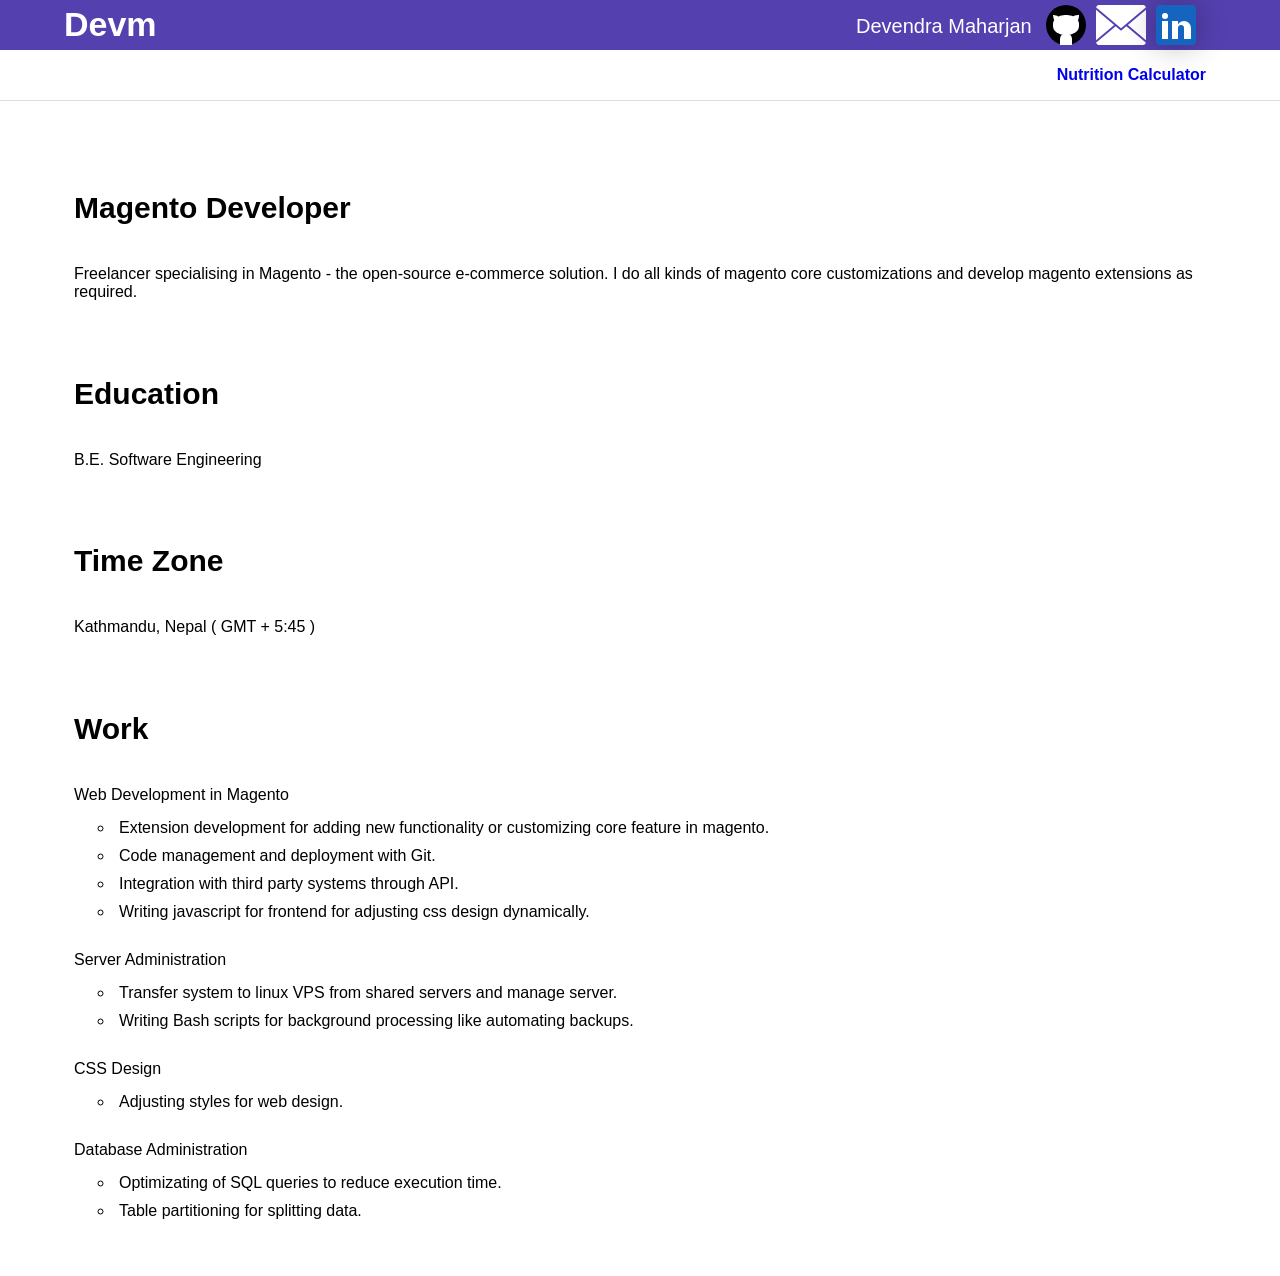
==== index.html @ 6dd2a743 "Update index.html" ====
<!DOCTYPE html>
<html lang="en">
	<head>
	<title>Magento Developer</title>	
	<meta name="description" content="PHP Developer, Javascript Developer, Linux, Magento, Magento Freelancer, E-commerce,Kathmandu, Nepal" />	
	<meta name="robots" content="INDEX,FOLLOW" />
<style>
	body{margin:0px;font-family:Arial, Helvetica, sans-serif}	
	a{text-decoration:none}
	.links,.content{position:relative;width:90%;margin: auto;}
	.links .items{float:right;margin:0}
	.top_container{position:relative;height:50px;border-bottom:1px solid #ddd}
	.top_menu{position:absolute;width:90%;margin:auto;left:0;top:0;right:0;bottom:0;font-weight:bold;cursor:pointer}
	.top_menu .items{position:absolute;right:0}
	.content {padding-top:40px}
	.content h4{font-size:30px}
	.flex {background-color: rgb(85 64 175);display:-webkit-box;min-height: 50px;height: auto;}
	.items{display:-webkit-box;list-style-type:none;padding-left:0px}
	.logo{position:absolute;margin:0px;top:0px;bottom:0px;padding:0px;list-style-type:none;}
	.logo li{height: 100%;}
	.name{position:abolute;margin:auto;top:0;bottom:0;height:20px;font-size:20px}
	.comp {position: absolute;color:#ffffff;font-size:17px;top: 0;bottom: 0;margin: auto;height: 40px;}
	.comp span{font-size:34px;font-weight:bold}
	.name_container{position: relative;height: 100%;width: 180px;}
	.name{position:absolute;margin:auto;top:0;bottom:0;height:20px}
	.menu{padding-right:20px;color:#ffffff}
	.bottom{background:rgb(85 64 175);width:100%;height:40px;margin-top:80px}
	.item{margin:0px;padding-right:10px}
	.testimonials {position:relative;display:block}	
	.testimonials > ul{border-style: groove;border-width: 1px;border-radius: 5px;}
	.testimonials ul li.testimonial{padding: 20px;display:none}
	.testimonials .items li.item{display:none}
	.projects{padding-top:10px;display:block}
	.emailcontent{position:relative;width: 250px;padding-top:35px}
	.email{position:absolute;top:0;bottom:0;margin:auto;height:20px}
	ul.port{padding-left:0px;list-style-type:none}
	ul.port ul{padding-top:10px}
	ul.port > li{padding-bottom:25px}
	ul.port ul li{padding:5px}
	
	
{box-sizing:border-box}
	
/* Next & previous buttons */
.prev, .next {
	cursor: pointer;
	position: absolute;
	top: 50%;
	width: auto;
	margin-top: -22px;
	padding: 16px;
	color: white;
	font-weight: bold;
	font-size: 18px;
	transition: 0.6s ease;
	border-radius: 0 3px 3px 0;
	user-select: none;
	display:none;
}

/* Position the "next button" to the right */
.next {
	right: 0;
	border-radius: 3px 0 0 3px;
}

/* On hover, add a black background color with a little bit see-through */
.prev:hover, .next:hover {
	background-color: rgb(85 64 175); 
}


/* Fading animation */
.fade {
	animation-name: fade;
	animation-duration: 1.5s;
}

@keyframes fade {
	from {opacity: .4}
	to {opacity: 1}
}
	
.container {
	height: var(--container-height,40px);
	width: var(--container-width,40px);
}
.linkedin-icon-bg {
    background: #1565c0;
    height: var(--height,40px);
    width: var(--width,40px);
    border-radius: var(--borderRadius,4px);
    box-shadow: 0 0 30px rgba(0,0,0,0.3);
    position: relative;
    overflow: hidden;
}
.i {
	position: absolute;
	height: var(--height,18px);
	width: var(--width,6px);
	background: #fff;
	bottom: var(--bottom,6px);
	left: var(--left,6px);
}
.i:after {
	content: "";
	position: absolute;
	background: #fff;
	height: var(--pseudo-after-height,7px);
	width:var(--pseudo-after-width,7px);
	border-radius: 50%;
	bottom: var(--pseudo-after-bottom,21px);
	left: var(--pseudo-after-left,-1px);
}    
.n {
	position: absolute;
	height: var(--height,18px);
	width: var(--width,6px);
	background: #fff;
	bottom: var(--bottom,6px);
	left: var(--left,16px);
}
.n:before {
	content: "";
	position: absolute;
	background: #fff;
	border-radius: 5000px 5000px 0 0;
	height: var(--pseudo-before-height,18px);
	width: var(--pseudo-before-width,14px);
	bottom: 0;
	left: var(--pseudo-beforeleft,5px);
}      
.n:after {
	content: "";
	position: absolute;
	background: #1565c0;
	border-radius: 5000px 5000px 0 0;
	height: var(--pseudo-after-height,14px);
	width: var(--pseudo-after-width,6px);
	bottom: 0;
	left: var(--pseudo-after-left,6px);
}
.letter {  
	background-color: #FFF;
	position: relative;
	border-radius:var(--borderRadius,4px);
	height: var(--height,40px);
	width: var(--width,50px);
	overflow: hidden;
}
.letter:before, .letter:after {
	content: '';
	position: absolute;
	height: var(--pseudo-height, 50px);;
	width: var(--pseudo-width, 50px);;
	transform: rotate(45deg) skew(-5deg, -5deg);
	background-color: var(--pseudo-bgcolor,#fff);
}
.letter:before {
	bottom: var(--pseudo-before-bottom,-85%);
	box-shadow: var(--pseudo-before-hoffset, -2px) var(--pseudo-before-voffset, -2px) 0 0 rgb(85 64 175);
}
.letter:after {
	top: var(---pseudo-after-top,-85%);
	box-shadow: var(--pseudo-after-hoffset, 2px) var(--pseudo-after-voffset, 2px) 0 0 rgb(85 64 175);
}
.github_container{
	position:relative;
	width:var(--container-width,100px);
	height:var(--container-height,100px);
	border-radius:50%;
	background-color:#000;	
}
.top{
	position:absolute;
	width:var(--width,65px);
	height:var(--height,50px);
	top:0;
	bottom:0;
	left:0;
	right:0;
	margin:auto;
	border-radius:45%;
	background-color:#fff;
}
.top:before{
	content:"";
	position:absolute;
	top:-5;
	height: var(--pseudo-before-height,25px);
	width: var(--pseudo-before-width,25px);
	border-radius: 0% 95%;
	background-color: #fff;			
}

.top:after{
	 content:"";
	 position:absolute;
	 top:-5;
	 right:0;
	 height: var(--pseudo-after-height,25px);
	 width: var(--pseudo-after-width,25px);
	 border-radius: 95% 0%;
	 background-color: #fff;		 
}

.bottom{
	position:absolute;
	width:var(--width,30px);
	height:var(--height,30px);
	bottom:0;
	left:0;
	right:0;
	margin:auto;
	border-radius:50% 50% 0 0;
	background-color:#fff;
}
</style>
<script src="profile.js">
</script>
</head>
<body onload="onload()">
	<div>
	  <div class="flex">
		<div class="links">
		  <ul class="logo">
			<li>
				<div class="comp">
					<span>Devm</span>
				</div>
			</li>
		  </ul>
		  <ul class="items">
			<li class="menu">				
						<ul class="items">
							<li class="item">
								<div class="name_container">
									<div class="name"> 
										<span>Devendra Maharjan</span>	
									</div>
								</div>
							</li>
							<li class="item">
								<a href="https://github.com/devendra-m">
									<div class="github_container">
										<div class="top">
										</div>
										<div class="bottom">
										</div>
									</div>
								</a>
							</li>
							<li class="item">
								<div class="mail">
									<a href="mailto:devendra@devm.com.np"><div class='letter'></div></a>
								</div>
							</li>
							<li class="items">							
								<div class="container">
									<a href="http://np.linkedin.com/pub/devendra-maharjan/1a/671/b05">
									<div class="linkedin-icon-bg">
										<div class="i"></div>
										<div class="n"></div>
									</div>
									</a>
								</div>
							</li>
						</ul>				
				</a>
			</li>
			
		  </ul>
		</div>  
	  </div>    
	 <div class="top_container">
		<div class="top_menu">
			<ul class="items">
				<li class="item"><a href="nutrition.html"><span class="">Nutrition Calculator</span></a></li>				
			</ul>
		</div> 
	  </div>
	  <div class="content">		    
		 <div style="padding: 10px;">		  
		  <h4>Magento Developer</h4>
		  <p> Freelancer specialising in Magento - the open-source e-commerce solution. I do all kinds of magento core customizations and develop magento extensions as required.</p>		  
		 </div>		
		 <div style="padding: 10px;">
			  
			  <h4>Education</h4>
			  <p>B.E. Software Engineering</p>
			  
			</div>
			
		<div style="padding: 10px;">
			  
			  <h4>Time Zone</h4>
			  <p> Kathmandu, Nepal ( GMT + 5:45 )</p>
			  
			</div>
		  <div style="padding: 10px;">
			<h4>Work</h4>
			<ul class="port">
				<li>Web Development in Magento
					<ul>
						<li>Extension development for adding new functionality or customizing core feature in magento.</li>
						<li>Code management and deployment with Git.</li>
						<li>Integration with third party systems through API.</li>
						<li>Writing javascript for frontend for adjusting css design dynamically.</li>
					</ul>
				</li>			
				<li>Server Administration
					<ul>
						<li>Transfer system to linux VPS from shared servers and manage server.</li>					
						<li>Writing Bash scripts for background processing like automating backups.</li>					
					</ul>
				</li>
				<li>CSS Design
					<ul>
						<li>Adjusting styles for web design.</li>		
					</ul>
				</li>
				<li>Database Administration
					<ul>
						<li>Optimizating of SQL queries to reduce execution time.</li>		
						<li>Table partitioning for splitting data.</li>					
					</ul>
				</li>
			</ul>
		  </div>
	  </div>  
	  <div class="bottom">
			
	  </div>
	</div>
</body>
</html>
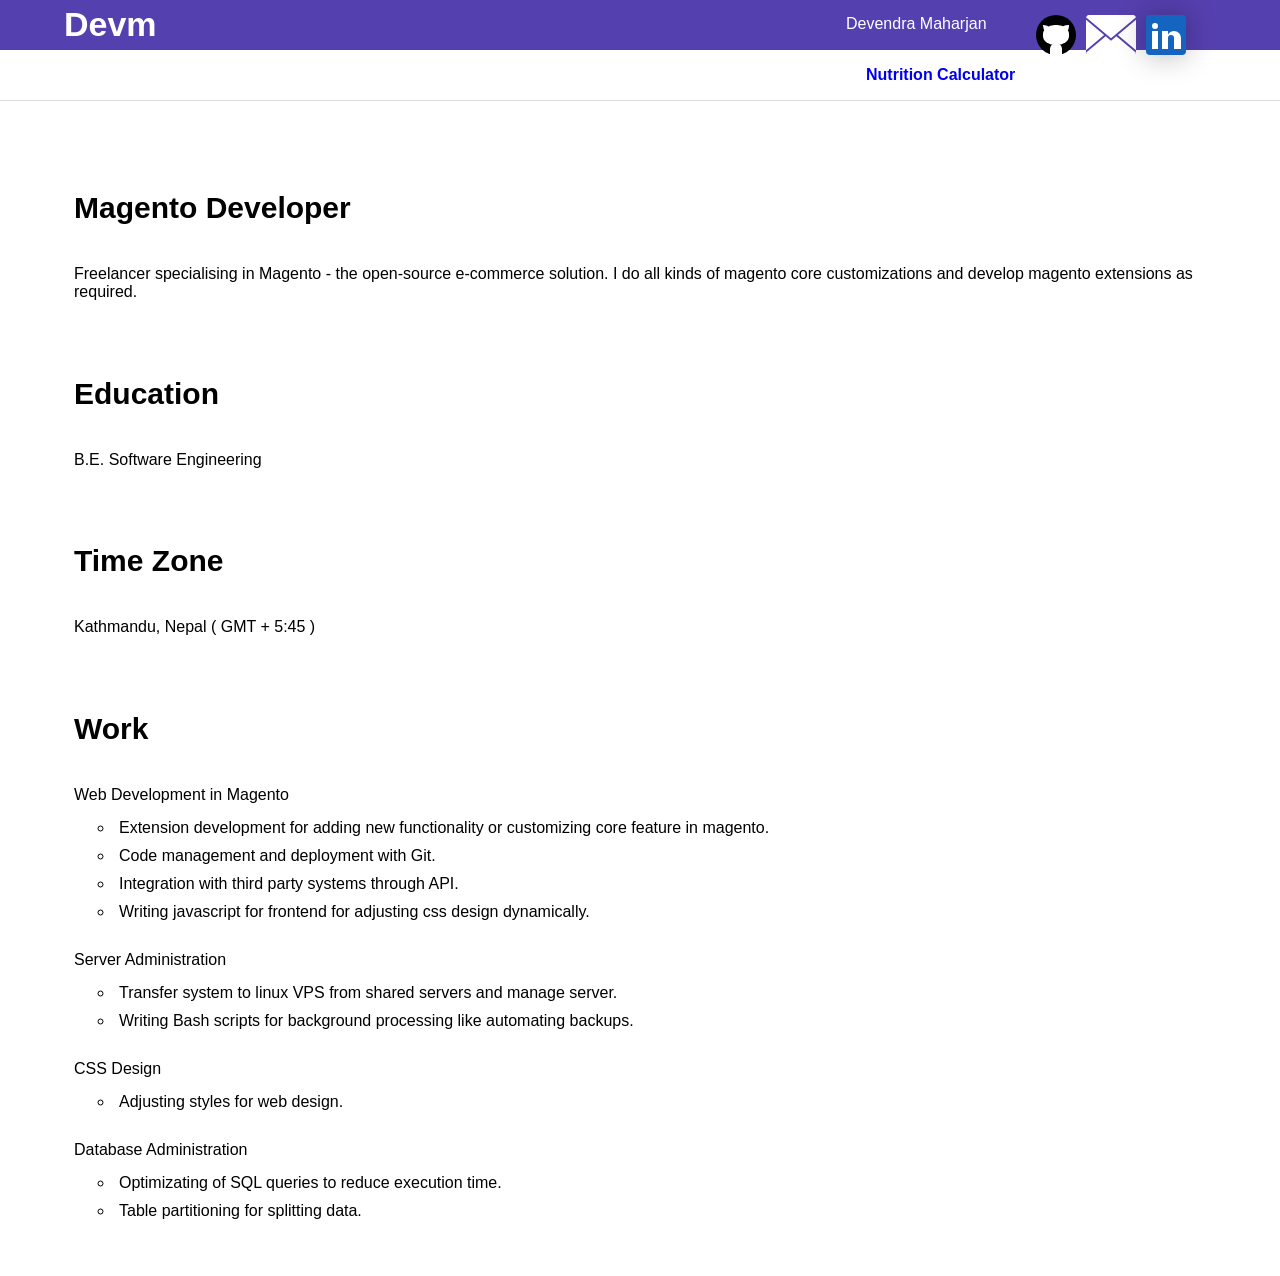
==== commit c45a12d1: "added" ====
--- a/index.html
+++ b/index.html
@@ -1,224 +1,12 @@
 <!DOCTYPE html>
 <html lang="en">
 	<head>
-	<title>Magento Developer</title>	
-	<meta name="description" content="PHP Developer, Javascript Developer, Linux, Magento, Magento Freelancer, E-commerce,Kathmandu, Nepal" />	
-	<meta name="robots" content="INDEX,FOLLOW" />
-<style>
-	body{margin:0px;font-family:Arial, Helvetica, sans-serif}	
-	a{text-decoration:none}
-	.links,.content{position:relative;width:90%;margin: auto;}
-	.links .items{float:right;margin:0}
-	.top_container{position:relative;height:50px;border-bottom:1px solid #ddd}
-	.top_menu{position:absolute;width:90%;margin:auto;left:0;top:0;right:0;bottom:0;font-weight:bold;cursor:pointer}
-	.top_menu .items{position:absolute;right:0}
-	.content {padding-top:40px}
-	.content h4{font-size:30px}
-	.flex {background-color: rgb(85 64 175);display:-webkit-box;min-height: 50px;height: auto;}
-	.items{display:-webkit-box;list-style-type:none;padding-left:0px}
-	.logo{position:absolute;margin:0px;top:0px;bottom:0px;padding:0px;list-style-type:none;}
-	.logo li{height: 100%;}
-	.name{position:abolute;margin:auto;top:0;bottom:0;height:20px;font-size:20px}
-	.comp {position: absolute;color:#ffffff;font-size:17px;top: 0;bottom: 0;margin: auto;height: 40px;}
-	.comp span{font-size:34px;font-weight:bold}
-	.name_container{position: relative;height: 100%;width: 180px;}
-	.name{position:absolute;margin:auto;top:0;bottom:0;height:20px}
-	.menu{padding-right:20px;color:#ffffff}
-	.bottom{background:rgb(85 64 175);width:100%;height:40px;margin-top:80px}
-	.item{margin:0px;padding-right:10px}
-	.testimonials {position:relative;display:block}	
-	.testimonials > ul{border-style: groove;border-width: 1px;border-radius: 5px;}
-	.testimonials ul li.testimonial{padding: 20px;display:none}
-	.testimonials .items li.item{display:none}
-	.projects{padding-top:10px;display:block}
-	.emailcontent{position:relative;width: 250px;padding-top:35px}
-	.email{position:absolute;top:0;bottom:0;margin:auto;height:20px}
-	ul.port{padding-left:0px;list-style-type:none}
-	ul.port ul{padding-top:10px}
-	ul.port > li{padding-bottom:25px}
-	ul.port ul li{padding:5px}
-	
-	
-{box-sizing:border-box}
-	
-/* Next & previous buttons */
-.prev, .next {
-	cursor: pointer;
-	position: absolute;
-	top: 50%;
-	width: auto;
-	margin-top: -22px;
-	padding: 16px;
-	color: white;
-	font-weight: bold;
-	font-size: 18px;
-	transition: 0.6s ease;
-	border-radius: 0 3px 3px 0;
-	user-select: none;
-	display:none;
-}
-
-/* Position the "next button" to the right */
-.next {
-	right: 0;
-	border-radius: 3px 0 0 3px;
-}
-
-/* On hover, add a black background color with a little bit see-through */
-.prev:hover, .next:hover {
-	background-color: rgb(85 64 175); 
-}
-
-
-/* Fading animation */
-.fade {
-	animation-name: fade;
-	animation-duration: 1.5s;
-}
-
-@keyframes fade {
-	from {opacity: .4}
-	to {opacity: 1}
-}
-	
-.container {
-	height: var(--container-height,40px);
-	width: var(--container-width,40px);
-}
-.linkedin-icon-bg {
-    background: #1565c0;
-    height: var(--height,40px);
-    width: var(--width,40px);
-    border-radius: var(--borderRadius,4px);
-    box-shadow: 0 0 30px rgba(0,0,0,0.3);
-    position: relative;
-    overflow: hidden;
-}
-.i {
-	position: absolute;
-	height: var(--height,18px);
-	width: var(--width,6px);
-	background: #fff;
-	bottom: var(--bottom,6px);
-	left: var(--left,6px);
-}
-.i:after {
-	content: "";
-	position: absolute;
-	background: #fff;
-	height: var(--pseudo-after-height,7px);
-	width:var(--pseudo-after-width,7px);
-	border-radius: 50%;
-	bottom: var(--pseudo-after-bottom,21px);
-	left: var(--pseudo-after-left,-1px);
-}    
-.n {
-	position: absolute;
-	height: var(--height,18px);
-	width: var(--width,6px);
-	background: #fff;
-	bottom: var(--bottom,6px);
-	left: var(--left,16px);
-}
-.n:before {
-	content: "";
-	position: absolute;
-	background: #fff;
-	border-radius: 5000px 5000px 0 0;
-	height: var(--pseudo-before-height,18px);
-	width: var(--pseudo-before-width,14px);
-	bottom: 0;
-	left: var(--pseudo-beforeleft,5px);
-}      
-.n:after {
-	content: "";
-	position: absolute;
-	background: #1565c0;
-	border-radius: 5000px 5000px 0 0;
-	height: var(--pseudo-after-height,14px);
-	width: var(--pseudo-after-width,6px);
-	bottom: 0;
-	left: var(--pseudo-after-left,6px);
-}
-.letter {  
-	background-color: #FFF;
-	position: relative;
-	border-radius:var(--borderRadius,4px);
-	height: var(--height,40px);
-	width: var(--width,50px);
-	overflow: hidden;
-}
-.letter:before, .letter:after {
-	content: '';
-	position: absolute;
-	height: var(--pseudo-height, 50px);;
-	width: var(--pseudo-width, 50px);;
-	transform: rotate(45deg) skew(-5deg, -5deg);
-	background-color: var(--pseudo-bgcolor,#fff);
-}
-.letter:before {
-	bottom: var(--pseudo-before-bottom,-85%);
-	box-shadow: var(--pseudo-before-hoffset, -2px) var(--pseudo-before-voffset, -2px) 0 0 rgb(85 64 175);
-}
-.letter:after {
-	top: var(---pseudo-after-top,-85%);
-	box-shadow: var(--pseudo-after-hoffset, 2px) var(--pseudo-after-voffset, 2px) 0 0 rgb(85 64 175);
-}
-.github_container{
-	position:relative;
-	width:var(--container-width,100px);
-	height:var(--container-height,100px);
-	border-radius:50%;
-	background-color:#000;	
-}
-.top{
-	position:absolute;
-	width:var(--width,65px);
-	height:var(--height,50px);
-	top:0;
-	bottom:0;
-	left:0;
-	right:0;
-	margin:auto;
-	border-radius:45%;
-	background-color:#fff;
-}
-.top:before{
-	content:"";
-	position:absolute;
-	top:-5;
-	height: var(--pseudo-before-height,25px);
-	width: var(--pseudo-before-width,25px);
-	border-radius: 0% 95%;
-	background-color: #fff;			
-}
-
-.top:after{
-	 content:"";
-	 position:absolute;
-	 top:-5;
-	 right:0;
-	 height: var(--pseudo-after-height,25px);
-	 width: var(--pseudo-after-width,25px);
-	 border-radius: 95% 0%;
-	 background-color: #fff;		 
-}
-
-.bottom{
-	position:absolute;
-	width:var(--width,30px);
-	height:var(--height,30px);
-	bottom:0;
-	left:0;
-	right:0;
-	margin:auto;
-	border-radius:50% 50% 0 0;
-	background-color:#fff;
-}
-</style>
-<script src="profile.js">
-</script>
-</head>
+		<title>Magento Developer</title>	
+		<meta name="description" content="PHP Developer, Javascript Developer, Linux, Magento, Magento Freelancer, E-commerce,Kathmandu, Nepal" />	
+		<meta name="robots" content="INDEX,FOLLOW" />
+		<link rel="stylesheet" href="css/main.css">
+		<script src="js/main.js"></script>
+	</head>
 <body onload="onload()">
 	<div>
 	  <div class="flex">
@@ -275,7 +63,7 @@
 	 <div class="top_container">
 		<div class="top_menu">
 			<ul class="items">
-				<li class="item"><a href="nutrition.html"><span class="">Nutrition Calculator</span></a></li>				
+				<li class="item"><a href="/nutrition-calculator"><span class="">Nutrition Calculator</span></a></li>				
 			</ul>
 		</div> 
 	  </div>
--- a/css/main.css
+++ b/css/main.css
@@ -0,0 +1,214 @@
+body{margin:0px;font-family:Arial, Helvetica, sans-serif}	
+	a{text-decoration:none}
+	.links,.content{position:relative;width:90%;margin: auto;}
+	.links .items{float:right;margin:0}
+	.top_container{position:relative;height:50px;border-bottom:1px solid #ddd}
+	.top_menu{position:absolute;width:90%;margin:auto;left:0;top:0;right:0;bottom:0;font-weight:bold;cursor:pointer}
+	.top_menu .items{position:absolute;right:0}
+	.content {padding-top:40px}
+	.content h4{font-size:30px}
+	.flex {background-color: rgb(85 64 175);display:-webkit-box;min-height: 50px;height: auto;}
+	.menu .items{display:-webkit-box;list-style-type:none;padding-left:0px}
+	.logo{position:absolute;margin:0px;top:0px;bottom:0px;padding:0px;list-style-type:none;}
+	.logo li{height: 100%;}
+	.menu.name{position:abolute;margin:auto;top:0;bottom:0;height:20px;font-size:20px}
+	.comp {position: absolute;color:#ffffff;font-size:17px;top: 0;bottom: 0;margin: auto;height: 40px;}
+	.comp span{font-size:34px;font-weight:bold}
+	.menu .name_container{position: relative;height: 100%;width: 180px;}
+	.menu .name{position:absolute;margin:auto;top:0;bottom:0;height:20px}
+	.menu{padding-right:20px;color:#ffffff}
+	.bottom{background:rgb(85 64 175);width:100%;height:40px;margin-top:80px}
+	.menu .item{margin:0px;padding-right:10px}
+	.testimonials {position:relative;display:block}	
+	.testimonials > ul{border-style: groove;border-width: 1px;border-radius: 5px;}
+	.testimonials ul li.testimonial{padding: 20px;display:none}
+	.testimonials .items li.item{display:none}
+	.projects{padding-top:10px;display:block}
+	.emailcontent{position:relative;width: 250px;padding-top:35px}
+	.email{position:absolute;top:0;bottom:0;margin:auto;height:20px}
+	ul.port{padding-left:0px;list-style-type:none}
+	ul.port ul{padding-top:10px}
+	ul.port > li{padding-bottom:25px}
+	ul.port ul li{padding:5px}
+	ul.items{width:350px;padding-left:0px;list-style-type:none}
+	ul.items li{height:20px;}
+	ul.items li:hover{background:#ddd;cursor:pointer}
+	.food .name {height:20px;width:250px;}
+	
+	
+{box-sizing:border-box}
+	
+/* Next & previous buttons */
+.prev, .next {
+	cursor: pointer;
+	position: absolute;
+	top: 50%;
+	width: auto;
+	margin-top: -22px;
+	padding: 16px;
+	color: white;
+	font-weight: bold;
+	font-size: 18px;
+	transition: 0.6s ease;
+	border-radius: 0 3px 3px 0;
+	user-select: none;
+	display:none;
+}
+
+/* Position the "next button" to the right */
+.next {
+	right: 0;
+	border-radius: 3px 0 0 3px;
+}
+
+/* On hover, add a black background color with a little bit see-through */
+.prev:hover, .next:hover {
+	background-color: rgb(85 64 175); 
+}
+
+
+/* Fading animation */
+.fade {
+	animation-name: fade;
+	animation-duration: 1.5s;
+}
+
+@keyframes fade {
+	from {opacity: .4}
+	to {opacity: 1}
+}
+	
+.container {
+	height: var(--container-height,40px);
+	width: var(--container-width,40px);
+}
+.linkedin-icon-bg {
+    background: #1565c0;
+    height: var(--height,40px);
+    width: var(--width,40px);
+    border-radius: var(--borderRadius,4px);
+    box-shadow: 0 0 30px rgba(0,0,0,0.3);
+    position: relative;
+    overflow: hidden;
+}
+.i {
+	position: absolute;
+	height: var(--height,18px);
+	width: var(--width,6px);
+	background: #fff;
+	bottom: var(--bottom,6px);
+	left: var(--left,6px);
+}
+.i:after {
+	content: "";
+	position: absolute;
+	background: #fff;
+	height: var(--pseudo-after-height,7px);
+	width:var(--pseudo-after-width,7px);
+	border-radius: 50%;
+	bottom: var(--pseudo-after-bottom,21px);
+	left: var(--pseudo-after-left,-1px);
+}    
+.n {
+	position: absolute;
+	height: var(--height,18px);
+	width: var(--width,6px);
+	background: #fff;
+	bottom: var(--bottom,6px);
+	left: var(--left,16px);
+}
+.n:before {
+	content: "";
+	position: absolute;
+	background: #fff;
+	border-radius: 5000px 5000px 0 0;
+	height: var(--pseudo-before-height,18px);
+	width: var(--pseudo-before-width,14px);
+	bottom: 0;
+	left: var(--pseudo-beforeleft,5px);
+}      
+.n:after {
+	content: "";
+	position: absolute;
+	background: #1565c0;
+	border-radius: 5000px 5000px 0 0;
+	height: var(--pseudo-after-height,14px);
+	width: var(--pseudo-after-width,6px);
+	bottom: 0;
+	left: var(--pseudo-after-left,6px);
+}
+.letter {  
+	background-color: #FFF;
+	position: relative;
+	border-radius:var(--borderRadius,4px);
+	height: var(--height,40px);
+	width: var(--width,50px);
+	overflow: hidden;
+}
+.letter:before, .letter:after {
+	content: '';
+	position: absolute;
+	height: var(--pseudo-height, 50px);;
+	width: var(--pseudo-width, 50px);;
+	transform: rotate(45deg) skew(-5deg, -5deg);
+	background-color: var(--pseudo-bgcolor,#fff);
+}
+.letter:before {
+	bottom: var(--pseudo-before-bottom,-85%);
+	box-shadow: var(--pseudo-before-hoffset, -2px) var(--pseudo-before-voffset, -2px) 0 0 rgb(85 64 175);
+}
+.letter:after {
+	top: var(---pseudo-after-top,-85%);
+	box-shadow: var(--pseudo-after-hoffset, 2px) var(--pseudo-after-voffset, 2px) 0 0 rgb(85 64 175);
+}
+.github_container{
+	position:relative;
+	width:var(--container-width,100px);
+	height:var(--container-height,100px);
+	border-radius:50%;
+	background-color:#000;	
+}
+.top{
+	position:absolute;
+	width:var(--width,65px);
+	height:var(--height,50px);
+	top:0;
+	bottom:0;
+	left:0;
+	right:0;
+	margin:auto;
+	border-radius:45%;
+	background-color:#fff;
+}
+.top:before{
+	content:"";
+	position:absolute;
+	top:-5;
+	height: var(--pseudo-before-height,25px);
+	width: var(--pseudo-before-width,25px);
+	border-radius: 0% 95%;
+	background-color: #fff;			
+}
+
+.top:after{
+	 content:"";
+	 position:absolute;
+	 top:-5;
+	 right:0;
+	 height: var(--pseudo-after-height,25px);
+	 width: var(--pseudo-after-width,25px);
+	 border-radius: 95% 0%;
+	 background-color: #fff;		 
+}
+
+.bottom{
+	position:absolute;
+	width:var(--width,30px);
+	height:var(--height,30px);
+	bottom:0;
+	left:0;
+	right:0;
+	margin:auto;
+	border-radius:50% 50% 0 0;
+	background-color:#fff;
+}
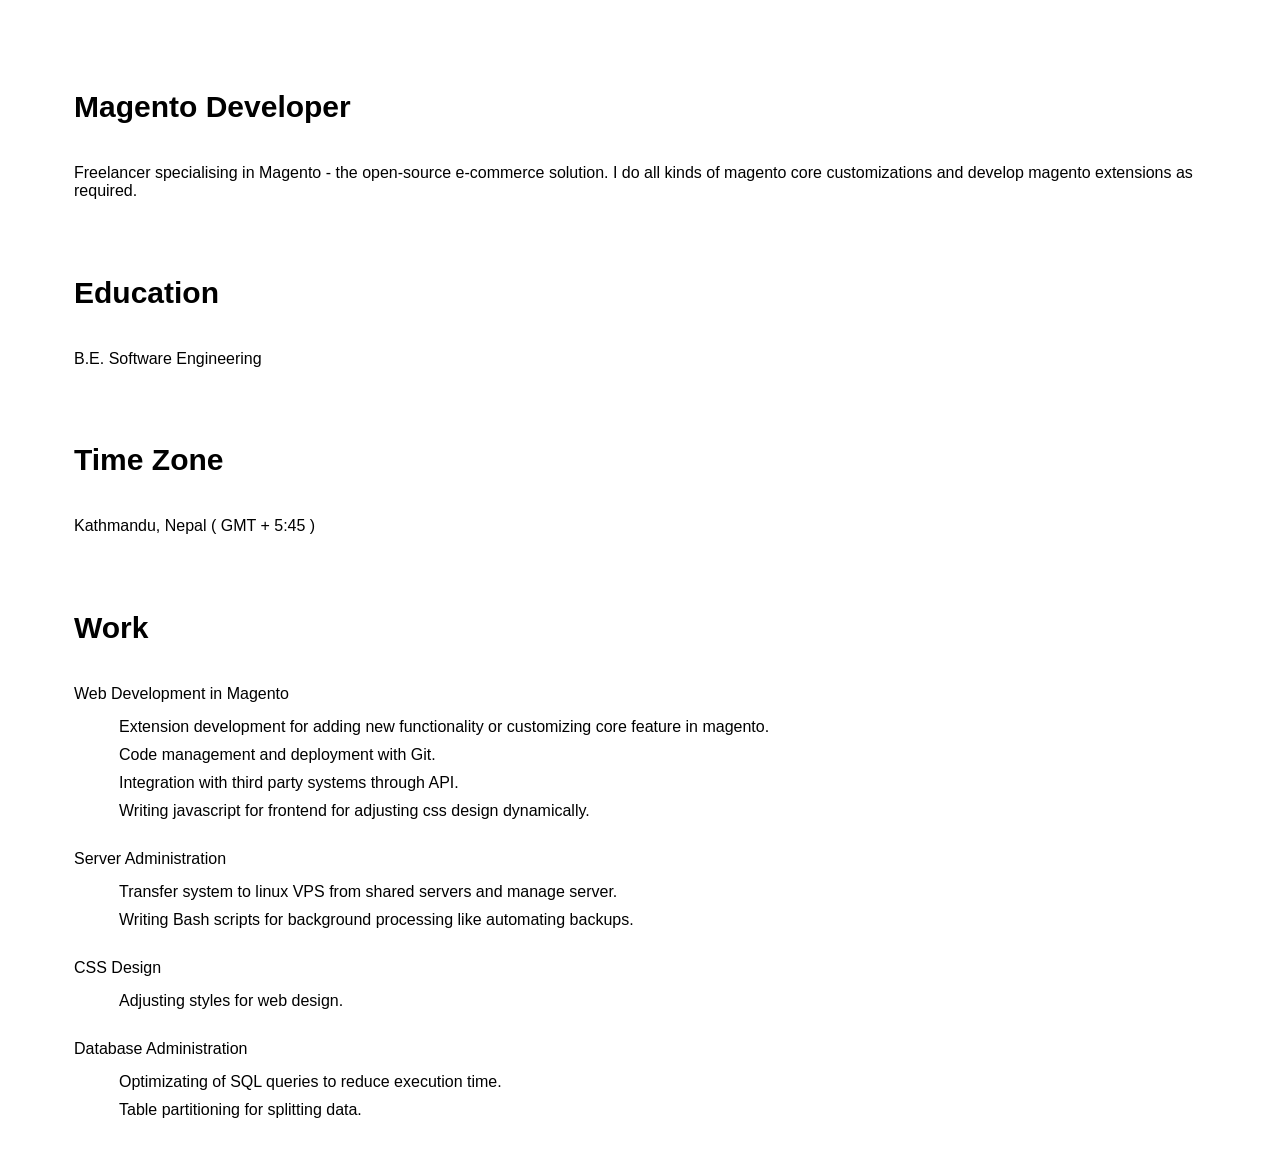
==== commit 8fa3d9c2: "added" ====
--- a/index.html
+++ b/index.html
@@ -7,118 +7,62 @@
 		<link rel="stylesheet" href="css/main.css">
 		<script src="js/main.js"></script>
 	</head>
-<body onload="onload()">
-	<div>
-	  <div class="flex">
-		<div class="links">
-		  <ul class="logo">
-			<li>
-				<div class="comp">
-					<span>Devm</span>
+	<body onload="onload()">
+		<div>
+		 <div class="header">
+		 </div>	 
+		  <div class="content">		    
+			 <div style="padding: 10px;">		  
+			  <h4>Magento Developer</h4>
+			  <p> Freelancer specialising in Magento - the open-source e-commerce solution. I do all kinds of magento core customizations and develop magento extensions as required.</p>		  
+			 </div>		
+			 <div style="padding: 10px;">
+				  
+				  <h4>Education</h4>
+				  <p>B.E. Software Engineering</p>
+				  
 				</div>
-			</li>
-		  </ul>
-		  <ul class="items">
-			<li class="menu">				
-						<ul class="items">
-							<li class="item">
-								<div class="name_container">
-									<div class="name"> 
-										<span>Devendra Maharjan</span>	
-									</div>
-								</div>
-							</li>
-							<li class="item">
-								<a href="https://github.com/devendra-m">
-									<div class="github_container">
-										<div class="top">
-										</div>
-										<div class="bottom">
-										</div>
-									</div>
-								</a>
-							</li>
-							<li class="item">
-								<div class="mail">
-									<a href="mailto:devendra@devm.com.np"><div class='letter'></div></a>
-								</div>
-							</li>
-							<li class="items">							
-								<div class="container">
-									<a href="http://np.linkedin.com/pub/devendra-maharjan/1a/671/b05">
-									<div class="linkedin-icon-bg">
-										<div class="i"></div>
-										<div class="n"></div>
-									</div>
-									</a>
-								</div>
-							</li>
-						</ul>				
-				</a>
-			</li>
-			
-		  </ul>
-		</div>  
-	  </div>    
-	 <div class="top_container">
-		<div class="top_menu">
-			<ul class="items">
-				<li class="item"><a href="/nutrition-calculator"><span class="">Nutrition Calculator</span></a></li>				
-			</ul>
-		</div> 
-	  </div>
-	  <div class="content">		    
-		 <div style="padding: 10px;">		  
-		  <h4>Magento Developer</h4>
-		  <p> Freelancer specialising in Magento - the open-source e-commerce solution. I do all kinds of magento core customizations and develop magento extensions as required.</p>		  
-		 </div>		
-		 <div style="padding: 10px;">
-			  
-			  <h4>Education</h4>
-			  <p>B.E. Software Engineering</p>
-			  
-			</div>
-			
-		<div style="padding: 10px;">
-			  
-			  <h4>Time Zone</h4>
-			  <p> Kathmandu, Nepal ( GMT + 5:45 )</p>
-			  
-			</div>
-		  <div style="padding: 10px;">
-			<h4>Work</h4>
-			<ul class="port">
-				<li>Web Development in Magento
-					<ul>
-						<li>Extension development for adding new functionality or customizing core feature in magento.</li>
-						<li>Code management and deployment with Git.</li>
-						<li>Integration with third party systems through API.</li>
-						<li>Writing javascript for frontend for adjusting css design dynamically.</li>
-					</ul>
-				</li>			
-				<li>Server Administration
-					<ul>
-						<li>Transfer system to linux VPS from shared servers and manage server.</li>					
-						<li>Writing Bash scripts for background processing like automating backups.</li>					
-					</ul>
-				</li>
-				<li>CSS Design
-					<ul>
-						<li>Adjusting styles for web design.</li>		
-					</ul>
-				</li>
-				<li>Database Administration
-					<ul>
-						<li>Optimizating of SQL queries to reduce execution time.</li>		
-						<li>Table partitioning for splitting data.</li>					
-					</ul>
-				</li>
-			</ul>
+				
+			<div style="padding: 10px;">
+				  
+				  <h4>Time Zone</h4>
+				  <p> Kathmandu, Nepal ( GMT + 5:45 )</p>
+				  
+				</div>
+			  <div style="padding: 10px;">
+				<h4>Work</h4>
+				<ul class="port">
+					<li>Web Development in Magento
+						<ul>
+							<li>Extension development for adding new functionality or customizing core feature in magento.</li>
+							<li>Code management and deployment with Git.</li>
+							<li>Integration with third party systems through API.</li>
+							<li>Writing javascript for frontend for adjusting css design dynamically.</li>
+						</ul>
+					</li>			
+					<li>Server Administration
+						<ul>
+							<li>Transfer system to linux VPS from shared servers and manage server.</li>					
+							<li>Writing Bash scripts for background processing like automating backups.</li>					
+						</ul>
+					</li>
+					<li>CSS Design
+						<ul>
+							<li>Adjusting styles for web design.</li>		
+						</ul>
+					</li>
+					<li>Database Administration
+						<ul>
+							<li>Optimizating of SQL queries to reduce execution time.</li>		
+							<li>Table partitioning for splitting data.</li>					
+						</ul>
+					</li>
+				</ul>
+			  </div>
+		  </div>  
+		  <div class="bottom">
+				
 		  </div>
-	  </div>  
-	  <div class="bottom">
-			
-	  </div>
-	</div>
-</body>
+		</div>
+	</body>
 </html>
--- a/css/main.css
+++ b/css/main.css
@@ -8,7 +8,7 @@
 	.content {padding-top:40px}
 	.content h4{font-size:30px}
 	.flex {background-color: rgb(85 64 175);display:-webkit-box;min-height: 50px;height: auto;}
-	.menu .items{display:-webkit-box;list-style-type:none;padding-left:0px}
+	.top_menu .items, .flex .items, .menu .items{display:-webkit-box;list-style-type:none;padding-left:0px}
 	.logo{position:absolute;margin:0px;top:0px;bottom:0px;padding:0px;list-style-type:none;}
 	.logo li{height: 100%;}
 	.menu.name{position:abolute;margin:auto;top:0;bottom:0;height:20px;font-size:20px}
@@ -30,10 +30,19 @@
 	ul.port ul{padding-top:10px}
 	ul.port > li{padding-bottom:25px}
 	ul.port ul li{padding:5px}
-	ul.items{width:350px;padding-left:0px;list-style-type:none}
-	ul.items li{height:20px;}
-	ul.items li:hover{background:#ddd;cursor:pointer}
-	.food .name {height:20px;width:250px;}
+	.food ul.items{width:350px;max-height:400px;overflow-y:scroll;padding-left:0px;list-style-type:none;border:1px solid #ddd;margin-top:0px}
+	.food ul.items li{padding:5px 10px}
+	.food ul.items li:hover{background:#ddd;cursor:pointer}
+	.food .name{width:350px}	
+	.food .weightGram{width:110px}	
+	.food .rows li{list-style-type:none;}
+	.food .rows li.row li{display:inline-block;height:20px;padding:5px 10px;}
+	.food .rows li.column-1 {width:350px}
+	.food .rows li.column-2 {width:110px}
+	.food .rows li.column-3 {width:100px}	
+	.food .template{display:none}
+	ul{list-style-type:none;}
+	input{height:20px}
 	
 	
 {box-sizing:border-box}
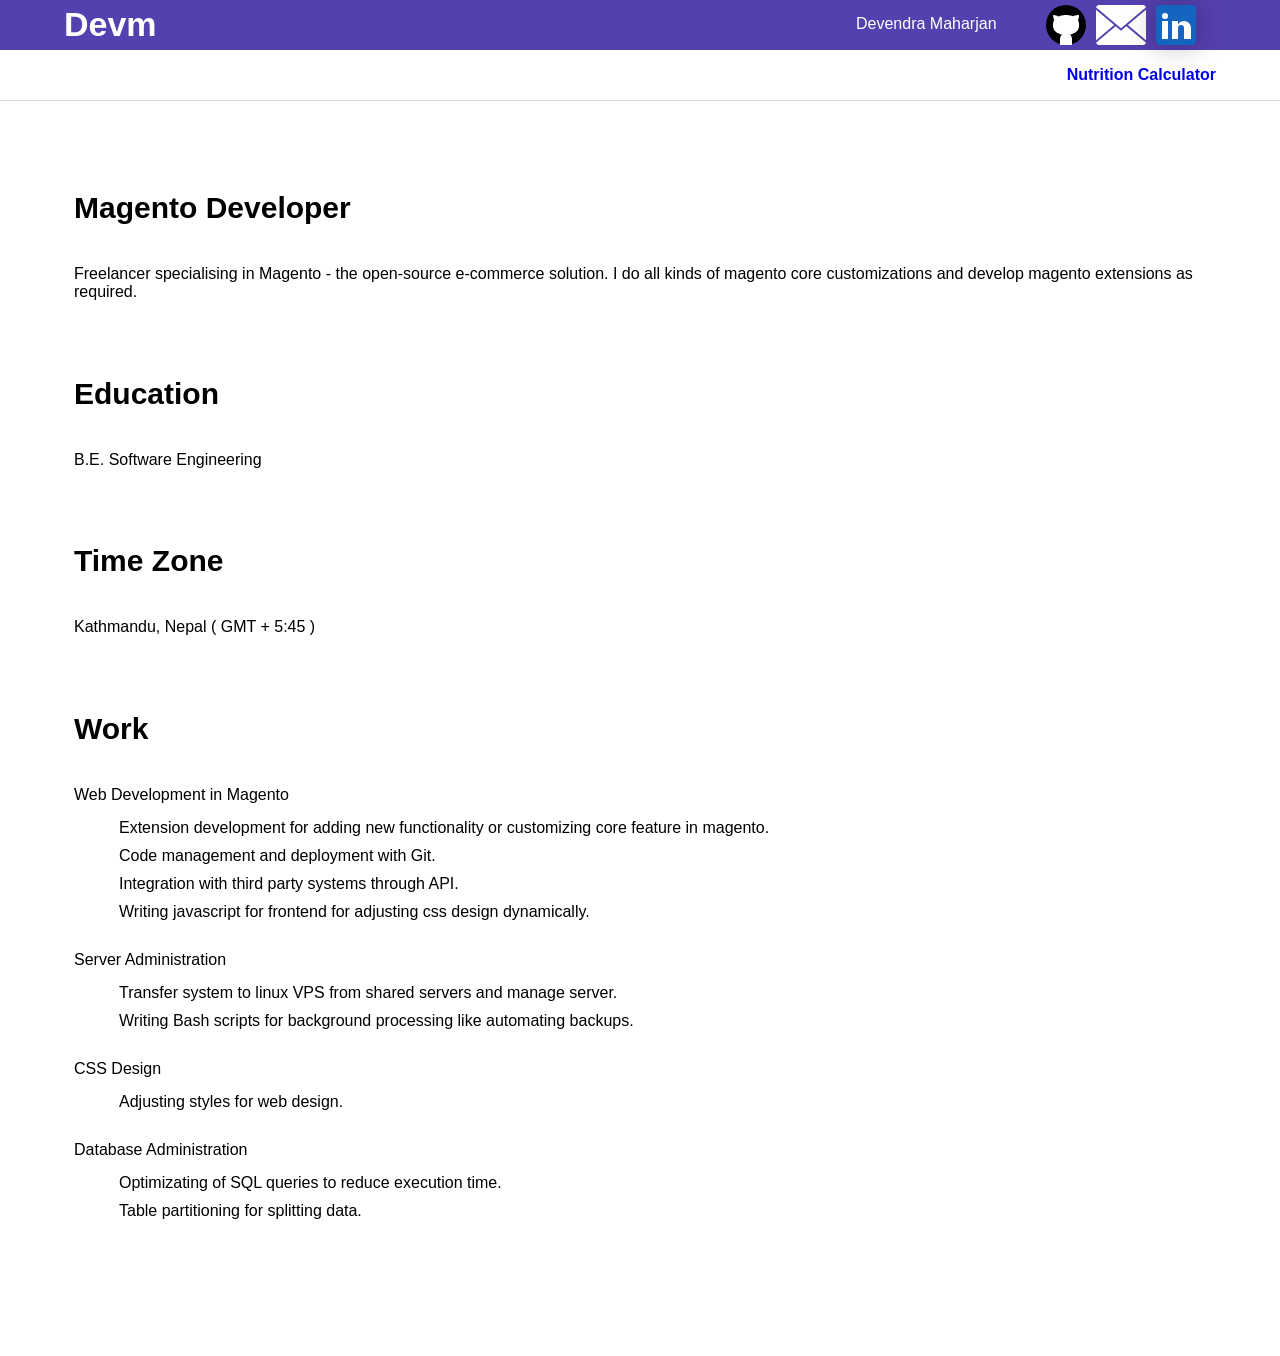
==== commit e57316c3: "added" ====
--- a/index.html
+++ b/index.html
@@ -6,8 +6,9 @@
 		<meta name="robots" content="INDEX,FOLLOW" />
 		<link rel="stylesheet" href="css/main.css">
 		<script src="js/main.js"></script>
+		<meta name="viewport" content="width=device-width, initial-scale=1.0">
 	</head>
-	<body onload="onload()">
+	<body onload="onload(null)">
 		<div>
 		 <div class="header">
 		 </div>	 
--- a/css/main.css
+++ b/css/main.css
@@ -17,7 +17,7 @@
 	.menu .name_container{position: relative;height: 100%;width: 180px;}
 	.menu .name{position:absolute;margin:auto;top:0;bottom:0;height:20px}
 	.menu{padding-right:20px;color:#ffffff}
-	.bottom{background:rgb(85 64 175);width:100%;height:40px;margin-top:80px}
+	.bottom{width:100%;height:80px;}
 	.menu .item{margin:0px;padding-right:10px}
 	.testimonials {position:relative;display:block}	
 	.testimonials > ul{border-style: groove;border-width: 1px;border-radius: 5px;}
@@ -30,20 +30,28 @@
 	ul.port ul{padding-top:10px}
 	ul.port > li{padding-bottom:25px}
 	ul.port ul li{padding:5px}
-	.food ul.items{width:350px;max-height:400px;overflow-y:scroll;padding-left:0px;list-style-type:none;border:1px solid #ddd;margin-top:0px}
+	.food ul.items{background:#fff;width:500px;z-index:1;max-height:400px;overflow-y:scroll;padding-left:0px;list-style-type:none;border:1px solid #ddd;margin-top:0px}
 	.food ul.items li{padding:5px 10px}
-	.food ul.items li:hover{background:#ddd;cursor:pointer}
+	.food ul.items li:hover{background:#ddd;cursor:pointer}	 
+	ul.items li.item {display:block !important}
 	.food .name{width:350px}	
 	.food .weightGram{width:110px}	
 	.food .rows li{list-style-type:none;}
-	.food .rows li.row li{display:inline-block;height:20px;padding:5px 10px;}
+	.food .rows li.row li{display:inline-block;min-height:20px;height:auto;padding:5px 10px;}	
+	.food .rows li.row ul{padding-left:0px}	
 	.food .rows li.column-1 {width:350px}
 	.food .rows li.column-2 {width:110px}
 	.food .rows li.column-3 {width:100px}	
 	.food .template{display:none}
+	.content .title{padding:20px;border:1px solid #ddd}
+	.content .submit li{padding:5px 10px}
+	.content .submit input{padding:5px;width:200px;height:40px;background-color: rgb(85 64 175);color:#fff}
+	table{width:100%;border-collapse: collapse;border:1px solid #ddd;}
+	table thead td{font-weight:bold}
+	table td{padding:5px;border-bottom:1px solid #ddd}
 	ul{list-style-type:none;}
-	input{height:20px}
-	
+	input{height:20px}	
+	.link .back{padding-bottom:50px;cursor:pointer}
 	
 {box-sizing:border-box}
 	
@@ -177,7 +185,7 @@
 	border-radius:50%;
 	background-color:#000;	
 }
-.top{
+.git_top{
 	position:absolute;
 	width:var(--width,65px);
 	height:var(--height,50px);
@@ -189,7 +197,7 @@
 	border-radius:45%;
 	background-color:#fff;
 }
-.top:before{
+.git_top:before{
 	content:"";
 	position:absolute;
 	top:-5;
@@ -199,7 +207,7 @@
 	background-color: #fff;			
 }
 
-.top:after{
+.git_top:after{
 	 content:"";
 	 position:absolute;
 	 top:-5;
@@ -210,7 +218,7 @@
 	 background-color: #fff;		 
 }
 
-.bottom{
+.git_bottom{
 	position:absolute;
 	width:var(--width,30px);
 	height:var(--height,30px);
@@ -221,3 +229,20 @@
 	border-radius:50% 50% 0 0;
 	background-color:#fff;
 }
+.loader{
+	position: absolute; 
+	margin: auto; 
+	left: 0;
+	top: 0;
+	right: 0;
+	bottom: 0;	
+	width: 175px;
+	height: 40px; 
+	/*border-radius: 50%; 
+	border-width: 6px; 
+	border-style: solid; 
+	border-color: rgb(85 64 175) rgb(243, 243, 243) rgb(243, 243, 243); 		
+	animation: 1s linear 0s infinite;*/
+	display:none;
+}
+
